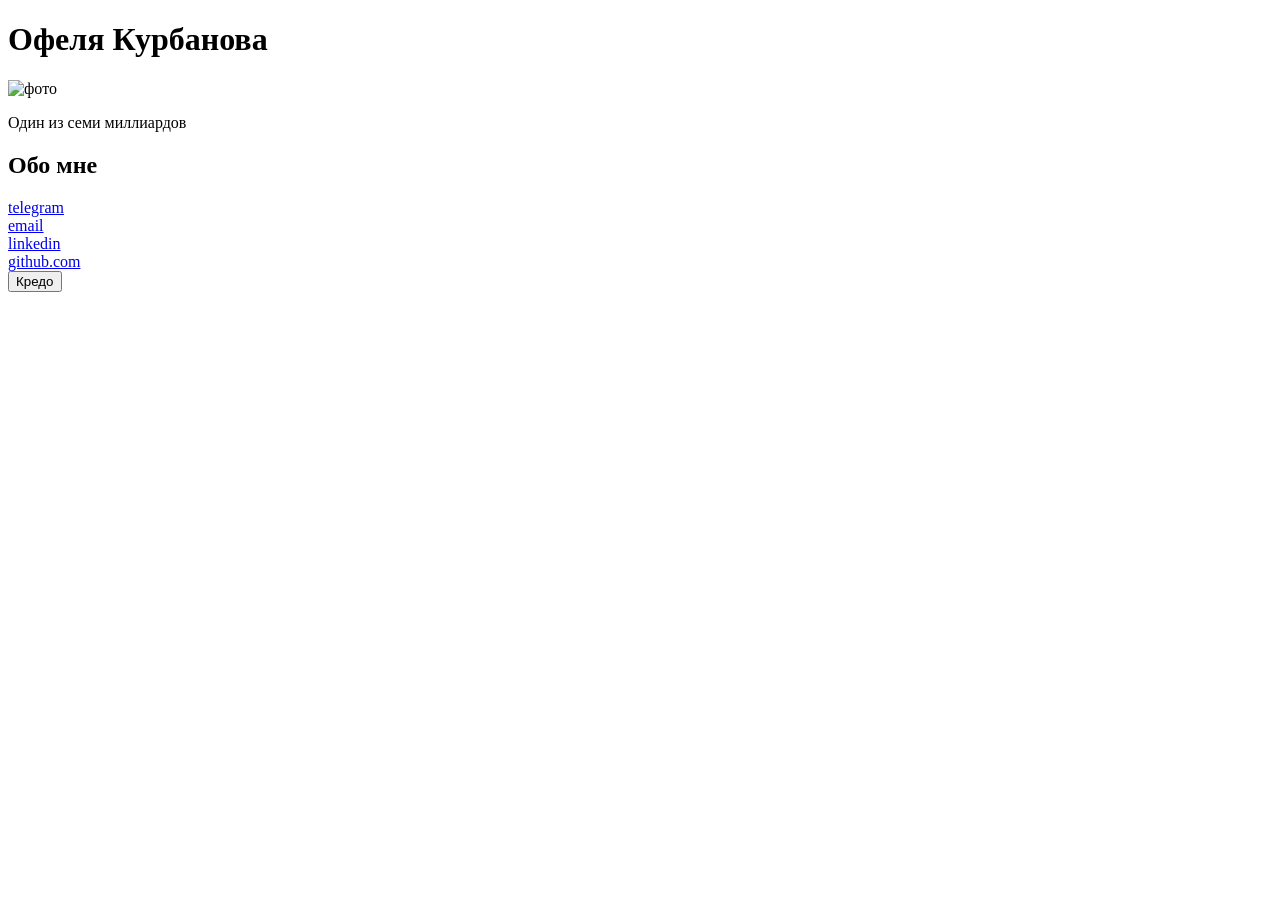
==== index.html @ d7b340cf "Add files via upload" ====
<!DOCTYPE html>
<html lang="ru">
<head> 
	<meta charset="UTF-8" />
	<title>Офеля Курбанова</title>
	<link rel="stylesheet" href="main.css">
	
</head>

<body class="container">
		<h1>Офеля Курбанова</h1>

		<div class="item">
			<img class="photo" src="me.png" width="170" height="170" alt="фото">
		</div>

			<p>Один из семи миллиардов</p>

			<h2>Обо мне</h2>

			<div class="contacts">

				<a href="http://t.me/ofelya_kurbanova
		        ">telegram</a> 
				<br>
				<a href="mailto:kurbanovaofelya@mail.ru">email</a>
				<br>
				<a href="https://www.linkedin.com/in/ofelyakurbanova/">linkedin</a>
				<br>
				<a href="https://github.com/Ofelya-K">github.com</a>
			</div>
				<button type="button">Кредо</button>
				<script type="text/javascript" src="js.js"></script>

</body>

</html>
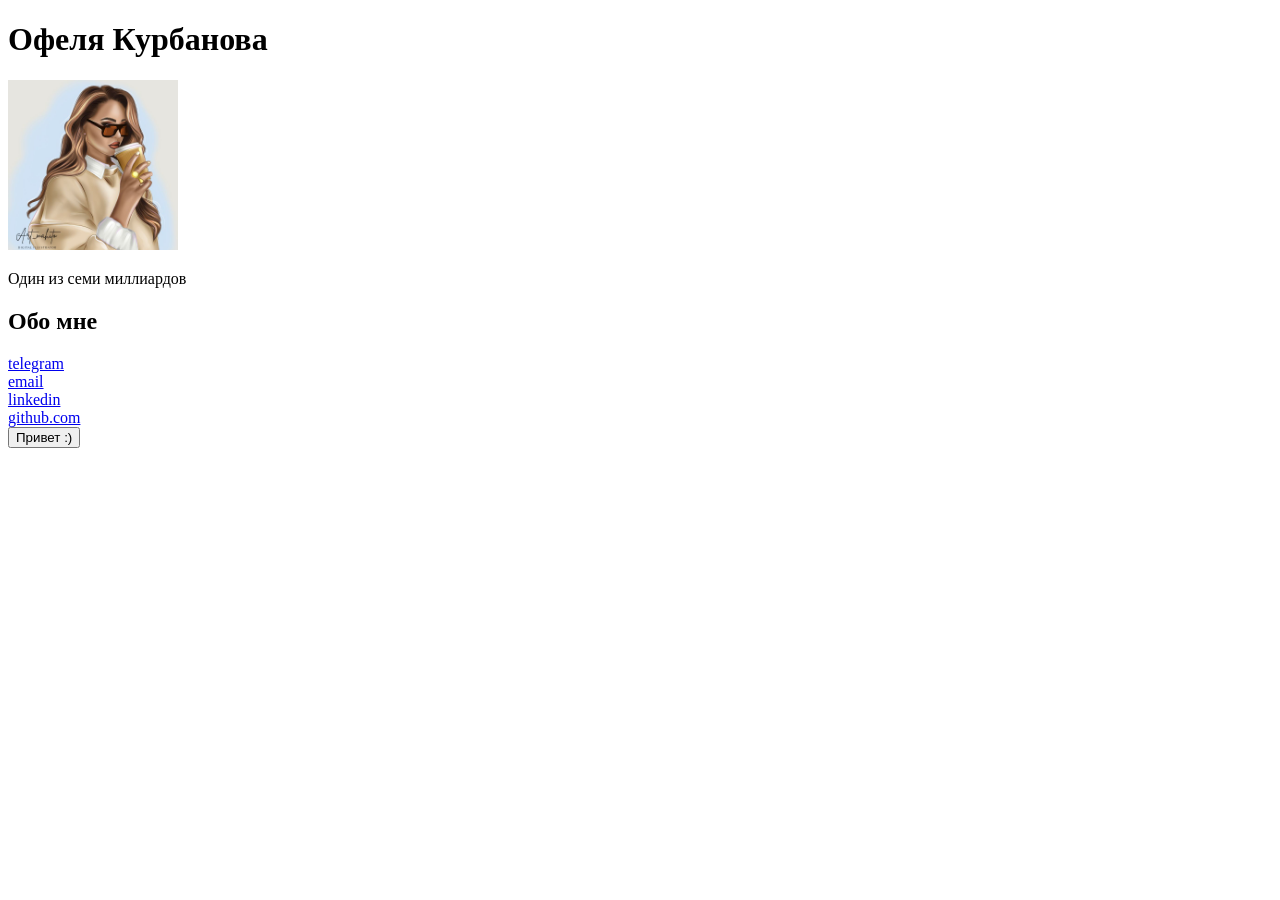
==== commit 790d7a19: "Update index.html" ====
--- a/index.html
+++ b/index.html
@@ -11,7 +11,7 @@
 		<h1>Офеля Курбанова</h1>
 
 		<div class="item">
-			<img class="photo" src="me.png" width="170" height="170" alt="фото">
+			<img class="photo" src="1.jpg" width="170" height="170" alt="фото">
 		</div>
 
 			<p>Один из семи миллиардов</p>
@@ -20,8 +20,7 @@
 
 			<div class="contacts">
 
-				<a href="http://t.me/ofelya_kurbanova
-		        ">telegram</a> 
+				<a href="http://t.me/ofelya_kurbanova">telegram</a> 
 				<br>
 				<a href="mailto:kurbanovaofelya@mail.ru">email</a>
 				<br>
@@ -29,7 +28,7 @@
 				<br>
 				<a href="https://github.com/Ofelya-K">github.com</a>
 			</div>
-				<button type="button">Кредо</button>
+				<button type="button">Привет :)</button>
 				<script type="text/javascript" src="js.js"></script>
 
 </body>
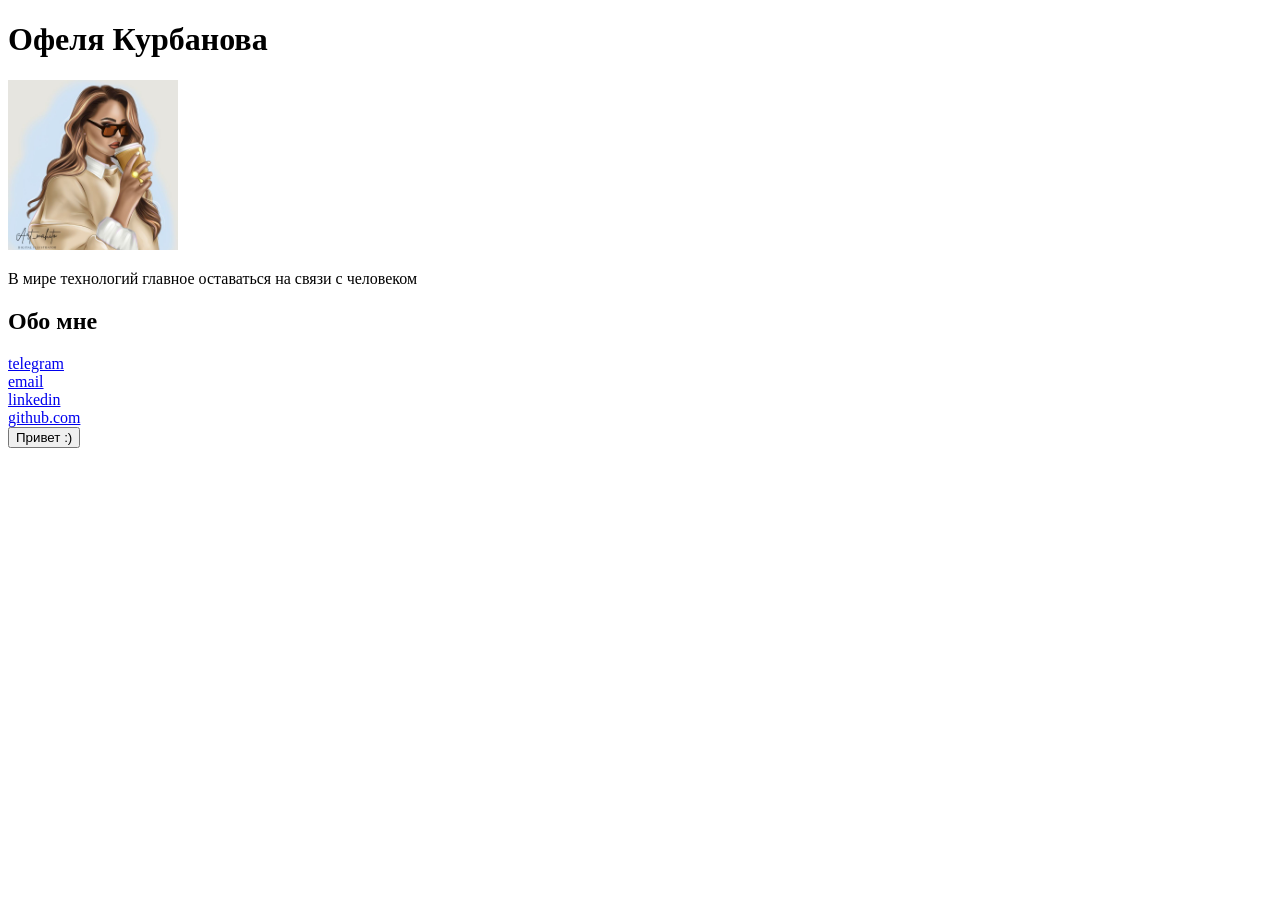
==== commit 4685149b: "Update index.html" ====
--- a/index.html
+++ b/index.html
@@ -14,7 +14,7 @@
 			<img class="photo" src="1.jpg" width="170" height="170" alt="фото">
 		</div>
 
-			<p>Один из семи миллиардов</p>
+			<p>В мире технологий главное оставаться на связи с человеком</p>
 
 			<h2>Обо мне</h2>
 
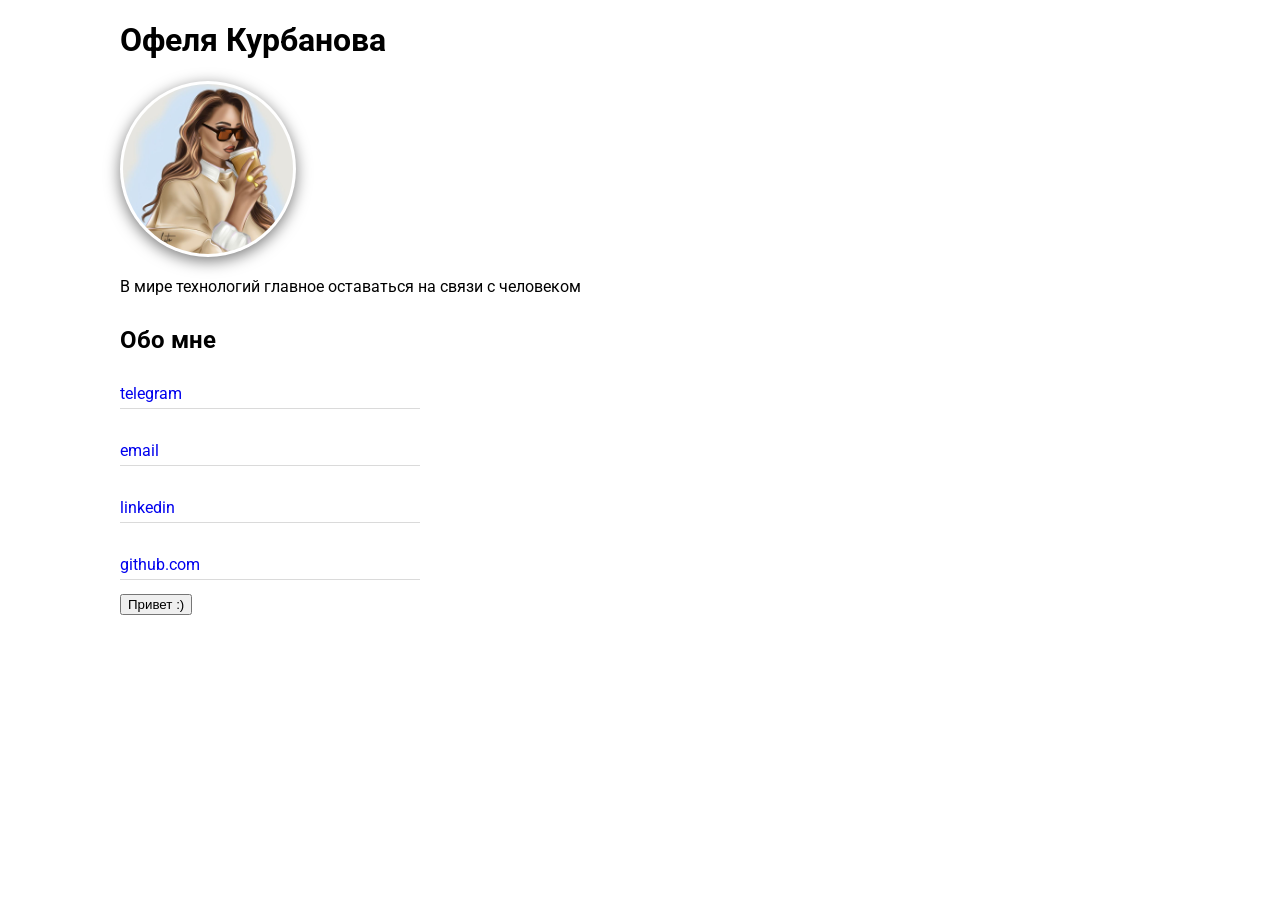
==== commit ab4fe289: "Update index.html" ====
--- a/index.html
+++ b/index.html
@@ -3,6 +3,7 @@
 <head> 
 	<meta charset="UTF-8" />
 	<title>Офеля Курбанова</title>
+	<link href="https://fonts.googleapis.com/css2?family=Roboto&display=swap" rel="stylesheet">
 	<link rel="stylesheet" href="main.css">
 	
 </head>
--- a/main.css
+++ b/main.css
@@ -0,0 +1,63 @@
+@import url('https://fonts.googleapis.com/css2?family=Roboto&display=swap');
+
+html {
+  cursor: url("./cof.png") 40 45, auto;
+}
+
+body {
+  font-family: Roboto, sans-serif;
+}
+
+.container {
+  padding: 0 40px;
+  margin-left: 80px;
+}
+
+  /* Свойства ссылок */
+a {
+  display: block;
+  text-decoration:none;
+  margin-bottom: 1.2em;
+  position: relative;
+}
+
+  /* Что делать при наведении на ссылку */
+a:hover {
+  color:#FFD700;
+}
+
+  /* Этим свойством добавляем подчеркивание через создание псевдокласса */
+a::after {
+  content: '';
+  position: absolute;
+  left: 0;
+  right: 0;
+  transform: translateY(1.5em);
+  border-bottom: 1px solid #dadada;
+  width: 300px;
+  cursor: url("./cof2.png") 40 45, auto;
+}
+
+h1 {
+  font-size: 2em;
+}
+
+h2 {
+  font-size: 1.5em;
+  margin: 1.25em 0;
+}
+
+  /* Свойства фотографии*/
+.photo {
+  border-radius: 100px;
+  /* Радиус скругления */
+  border: 3px solid transparent;
+  /* Параметры рамки */
+  box-shadow: 0 4px 15px 0px rgba(0, 0, 0, 0.52);
+  object-fit: cover;
+}
+
+  /* Эффект наведения на картинку */
+.photo:hover {
+  border: 3px solid #FFD700;
+}
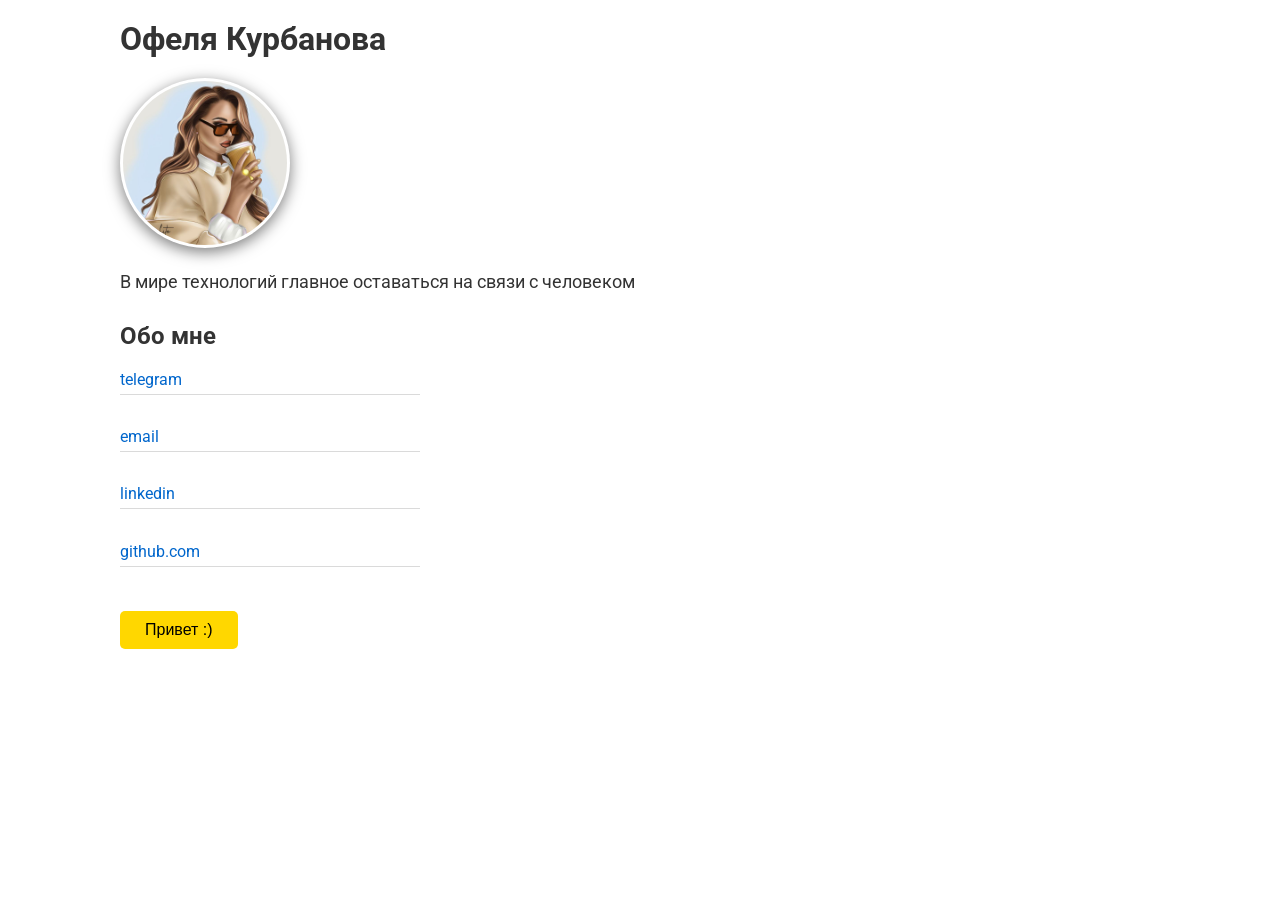
==== commit e3612efe: "Update index.html" ====
--- a/index.html
+++ b/index.html
@@ -3,35 +3,31 @@
 <head> 
 	<meta charset="UTF-8" />
 	<title>Офеля Курбанова</title>
-	<link href="https://fonts.googleapis.com/css2?family=Roboto&display=swap" rel="stylesheet">
 	<link rel="stylesheet" href="main.css">
-	
 </head>
 
 <body class="container">
-		<h1>Офеля Курбанова</h1>
+	<h1>Офеля Курбанова</h1>
 
-		<div class="item">
-			<img class="photo" src="1.jpg" width="170" height="170" alt="фото">
-		</div>
+	<div class="item">
+		<img class="photo" src="1.jpg" width="170" height="170" alt="фото">
+	</div>
 
-			<p>В мире технологий главное оставаться на связи с человеком</p>
+	<p>В мире технологий главное оставаться на связи с человеком</p>
 
-			<h2>Обо мне</h2>
+	<h2>Обо мне</h2>
 
-			<div class="contacts">
-
-				<a href="http://t.me/ofelya_kurbanova">telegram</a> 
-				<br>
-				<a href="mailto:kurbanovaofelya@mail.ru">email</a>
-				<br>
-				<a href="https://www.linkedin.com/in/ofelyakurbanova/">linkedin</a>
-				<br>
-				<a href="https://github.com/Ofelya-K">github.com</a>
-			</div>
-				<button type="button">Привет :)</button>
-				<script type="text/javascript" src="js.js"></script>
-
+	<div class="contacts">
+		<a href="http://t.me/ofelya_kurbanova">telegram</a> 
+		<br>
+		<a href="mailto:kurbanovaofelya@mail.ru">email</a>
+		<br>
+		<a href="https://www.linkedin.com/in/ofelyakurbanova/">linkedin</a>
+		<br>
+		<a href="https://github.com/Ofelya-K">github.com</a>
+	</div>
+	
+	<button type="button">Привет :)</button>
+	<script type="text/javascript" src="js.js"></script>
 </body>
-
 </html>
--- a/main.css
+++ b/main.css
@@ -1,32 +1,62 @@
+/* Подключаем шрифт Roboto */
 @import url('https://fonts.googleapis.com/css2?family=Roboto&display=swap');
 
+/* Основные стили */
+* {
+  margin: 0;
+  padding: 0;
+  box-sizing: border-box;
+}
+
+/* Кастомный курсор для всей страницы */
 html {
   cursor: url("./cof.png") 40 45, auto;
 }
 
 body {
-  font-family: Roboto, sans-serif;
+  font-family: 'Roboto', sans-serif;
+  background-color: #ffffff;
+  color: #333333;
 }
 
 .container {
   padding: 0 40px;
   margin-left: 80px;
+  max-width: 800px;
 }
 
-  /* Свойства ссылок */
+h1 {
+  font-size: 2em;
+  margin: 20px 0;
+}
+
+h2 {
+  font-size: 1.5em;
+  margin: 1.25em 0 0.5em 0;
+}
+
+p {
+  margin: 20px 0;
+  font-size: 1.1em;
+}
+
+/* Свойства ссылок */
 a {
   display: block;
-  text-decoration:none;
+  text-decoration: none;
   margin-bottom: 1.2em;
   position: relative;
+  color: #0066cc;
+  /* Кастомный курсор для ссылок (ваш cof2) */
+  cursor: url("./cof2.png") 40 45, auto;
 }
 
-  /* Что делать при наведении на ссылку */
+/* Что делать при наведении на ссылку */
 a:hover {
-  color:#FFD700;
+  color: #FFD700;
 }
 
-  /* Этим свойством добавляем подчеркивание через создание псевдокласса */
+/* Подчеркивание через псевдокласс */
 a::after {
   content: '';
   position: absolute;
@@ -35,29 +65,41 @@
   transform: translateY(1.5em);
   border-bottom: 1px solid #dadada;
   width: 300px;
+  /* Тоже меняем курсор для подчеркивания */
   cursor: url("./cof2.png") 40 45, auto;
 }
 
-h1 {
-  font-size: 2em;
-}
-
-h2 {
-  font-size: 1.5em;
-  margin: 1.25em 0;
-}
-
-  /* Свойства фотографии*/
+/* Свойства фотографии */
 .photo {
   border-radius: 100px;
-  /* Радиус скругления */
   border: 3px solid transparent;
-  /* Параметры рамки */
   box-shadow: 0 4px 15px 0px rgba(0, 0, 0, 0.52);
   object-fit: cover;
 }
 
-  /* Эффект наведения на картинку */
+/* Эффект наведения на картинку */
 .photo:hover {
   border: 3px solid #FFD700;
 }
+
+/* Стиль для кнопки */
+button {
+  margin-top: 30px;
+  padding: 10px 25px;
+  font-size: 16px;
+  background-color: #FFD700;
+  border: none;
+  border-radius: 5px;
+  cursor: pointer;
+  transition: all 0.3s ease;
+}
+
+button:hover {
+  background-color: #ffcc00;
+  transform: scale(1.05);
+}
+
+/* Контакты */
+.contacts {
+  margin: 20px 0;
+}
